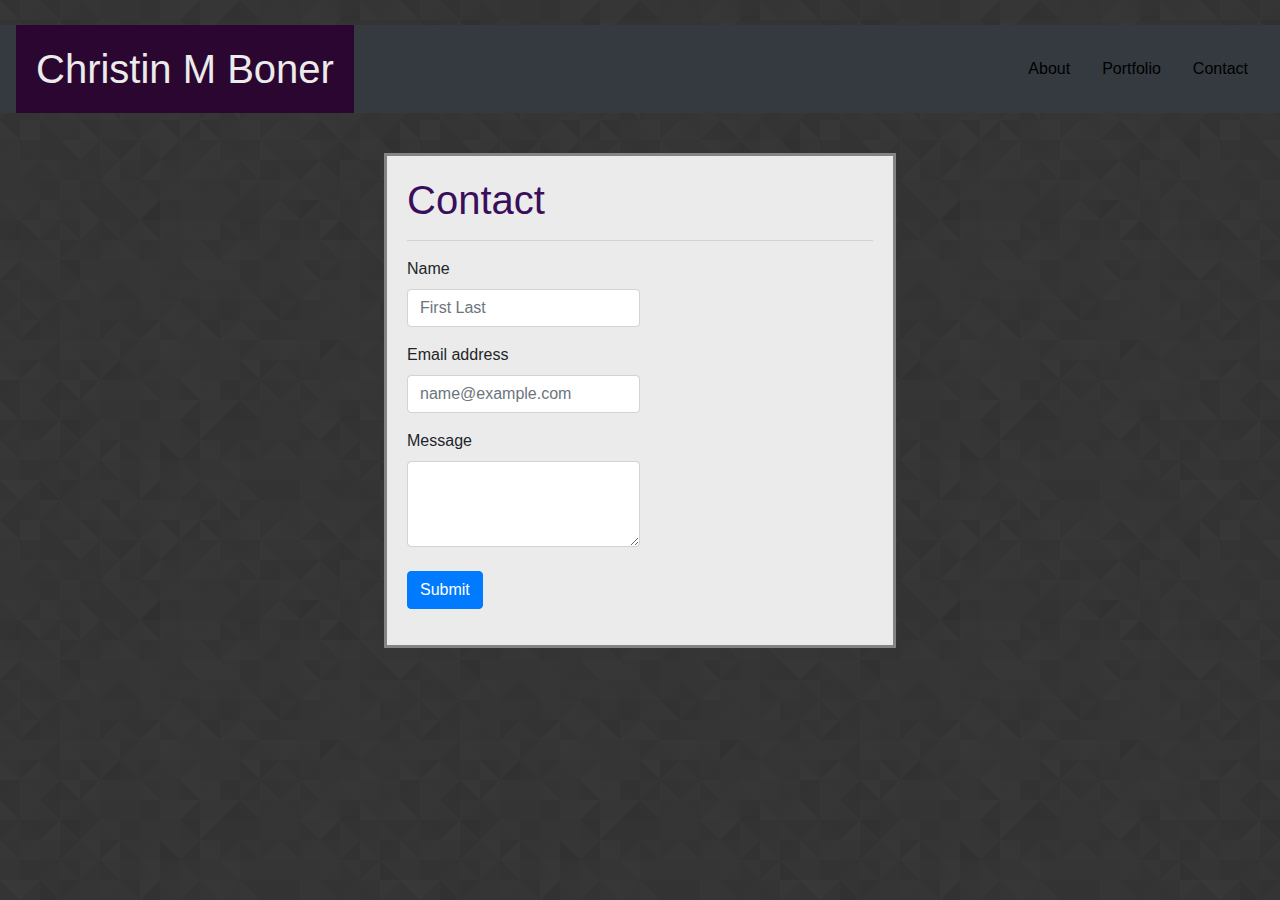
==== Contact.html @ f52e4f53 "first bootstrap draft" ====
<!doctype html>
<html lang="en">
  <head>
    <!-- Required meta tags -->
    <meta charset="utf-8">
    <meta name="viewport" content="width=device-width, initial-scale=1, shrink-to-fit=no">

    <!-- Bootstrap CSS -->
    <link rel="stylesheet" href="https://stackpath.bootstrapcdn.com/bootstrap/4.3.1/css/bootstrap.min.css" integrity="sha384-ggOyR0iXCbMQv3Xipma34MD+dH/1fQ784/j6cY/iJTQUOhcWr7x9JvoRxT2MZw1T" crossorigin="anonymous">
    <link rel="stylesheet" href="assets/style.css">
    <title>CMB Bootstrap Portfolio</title>
  </head>
  <body>
    <nav class="navbar navbar-dark bg-dark">
        <h1 class= "logo">Christin M Boner</h1>
        <ul class="nav justify-content-end">
          <li class="nav-item">
            <a id="About" class="nav-item nav-link" href="./index.html">About<span class="sr-only">(current)</span></a>
          </li>
          <li class="nav-item">
            <a id="Portfolio" class="nav-item nav-link" href="./Portfolio.html">Portfolio<span class="sr-only">(current)</span></a>
          </li>
          <li class="nav-item">
            <a id="Contact" class="nav-item nav-link" href="./Contact.html">Contact<span class="sr-only">(current)</span></a>
          </li>
        </ul>        
      </nav>
      <div class="container">
        <div class="row">
             <div class="col-lg-12">
                    <h1 style= "font-weight: lighter">
                        Contact
                    </h1>
                    <hr>
             </div>
      <div>
        <form>
          <div class="form-group col-lg-12">
              <label for="exampleFormControlInput1">Name</label>
              <input type="name" class="form-control" id="exampleFormControlInput1" placeholder="First Last">
          </div>
          <div class="form-group col-lg-12">
              <label for="exampleFormControlInput1">Email address</label>
              <input type="email" class="form-control" id="exampleFormControlInput1" placeholder="name@example.com">
          </div>
          <div class="form-group col-lg-12">
            <label for="exampleFormControlTextarea1">Message</label>
            <textarea class="form-control" id="exampleFormControlTextarea1" rows="3"></textarea>
            <br>
            <button type="submit" class="btn btn-primary">Submit</button>
          </div>
        </form>
      </div>
      </div>
      </div>

    <!-- Optional JavaScript -->
    <!-- jQuery first, then Popper.js, then Bootstrap JS -->
    <script src="https://code.jquery.com/jquery-3.3.1.slim.min.js" integrity="sha384-q8i/X+965DzO0rT7abK41JStQIAqVgRVzpbzo5smXKp4YfRvH+8abtTE1Pi6jizo" crossorigin="anonymous"></script>
    <script src="https://cdnjs.cloudflare.com/ajax/libs/popper.js/1.14.7/umd/popper.min.js" integrity="sha384-UO2eT0CpHqdSJQ6hJty5KVphtPhzWj9WO1clHTMGa3JDZwrnQq4sF86dIHNDz0W1" crossorigin="anonymous"></script>
    <script src="https://stackpath.bootstrapcdn.com/bootstrap/4.3.1/js/bootstrap.min.js" integrity="sha384-JjSmVgyd0p3pXB1rRibZUAYoIIy6OrQ6VrjIEaFf/nJGzIxFDsf4x0xIM+B07jRM" crossorigin="anonymous"></script>
  </body>
</html>
---- assets/style.css ----
#About{
    color: black;
} 
#Portfolio{
    color: black;
} 
#Contact{
    color: black;
}
nav {
    margin-top: 25px;
  }
  
body{
    background-image: url("images/prism.png");
    font-family: 'Segoe UI', Tahoma, Geneva, Verdana, sans-serif;
    font-weight: lighter;
}

h1{
    color: #390f5c;
}
img{
    width: 200px;
    height: 200px;
    padding: 10px;
}
.logo{
    font-family: 'Segoe UI', Tahoma, Geneva, Verdana, sans-serif;
    padding: 20px;
    background-color: #2a0631;
    color: #ebebeb;
    font-weight: lighter;
    margin-top: 0;
    margin-bottom: 0;
}
.navbar{
    padding-top:0;
    padding-bottom: 0;
}
.message{
    padding-left: 15px;
    position: relative;
}

.container{
    width: 40%;
    margin-top: 40px;
    background-color: white;
    border: solid;
    border-color: #868383;
    background: #ebebeb;
    padding: 20px;
}
.selfie{
    width: 200px;
    height: auto;
    float: left;
    padding-right: 20px;
}




@media (max-width: 992px) {
.container{
    width:60%;
}
}
@media (min-width: 576px) {

}


@media (min-width: 768px) {

}


@media (min-width: 992px) {
}
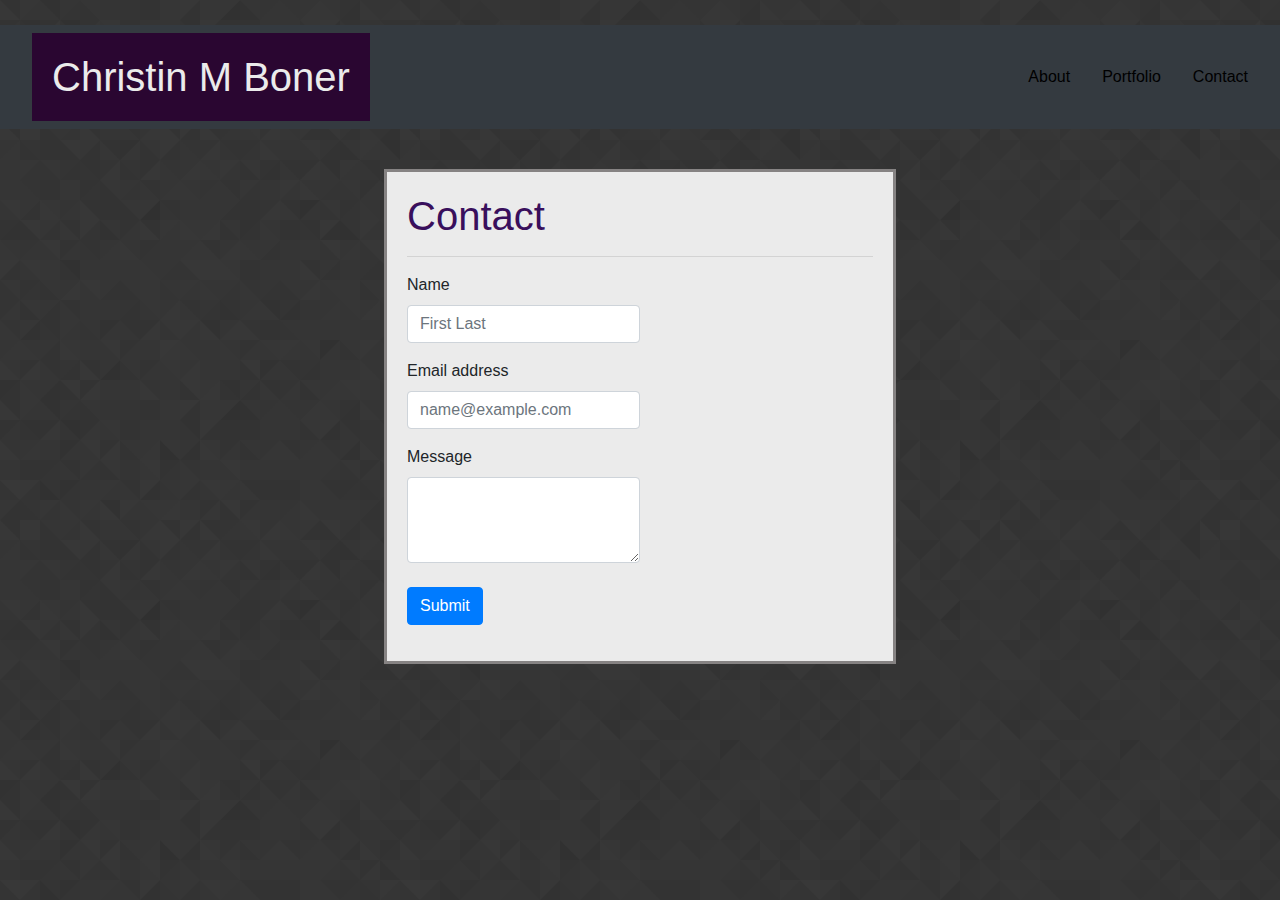
==== commit 6b0f9ee6: "adding button to logo" ====
--- a/Contact.html
+++ b/Contact.html
@@ -12,7 +12,9 @@
   </head>
   <body>
     <nav class="navbar navbar-dark bg-dark">
-        <h1 class= "logo">Christin M Boner</h1>
+  <a id="About" class="nav-item nav-link" href="./index.html">
+    <h1 class="logo">Christin M Boner</h1><span class="sr-only">(current)</span>
+  </a>
         <ul class="nav justify-content-end">
           <li class="nav-item">
             <a id="About" class="nav-item nav-link" href="./index.html">About<span class="sr-only">(current)</span></a>
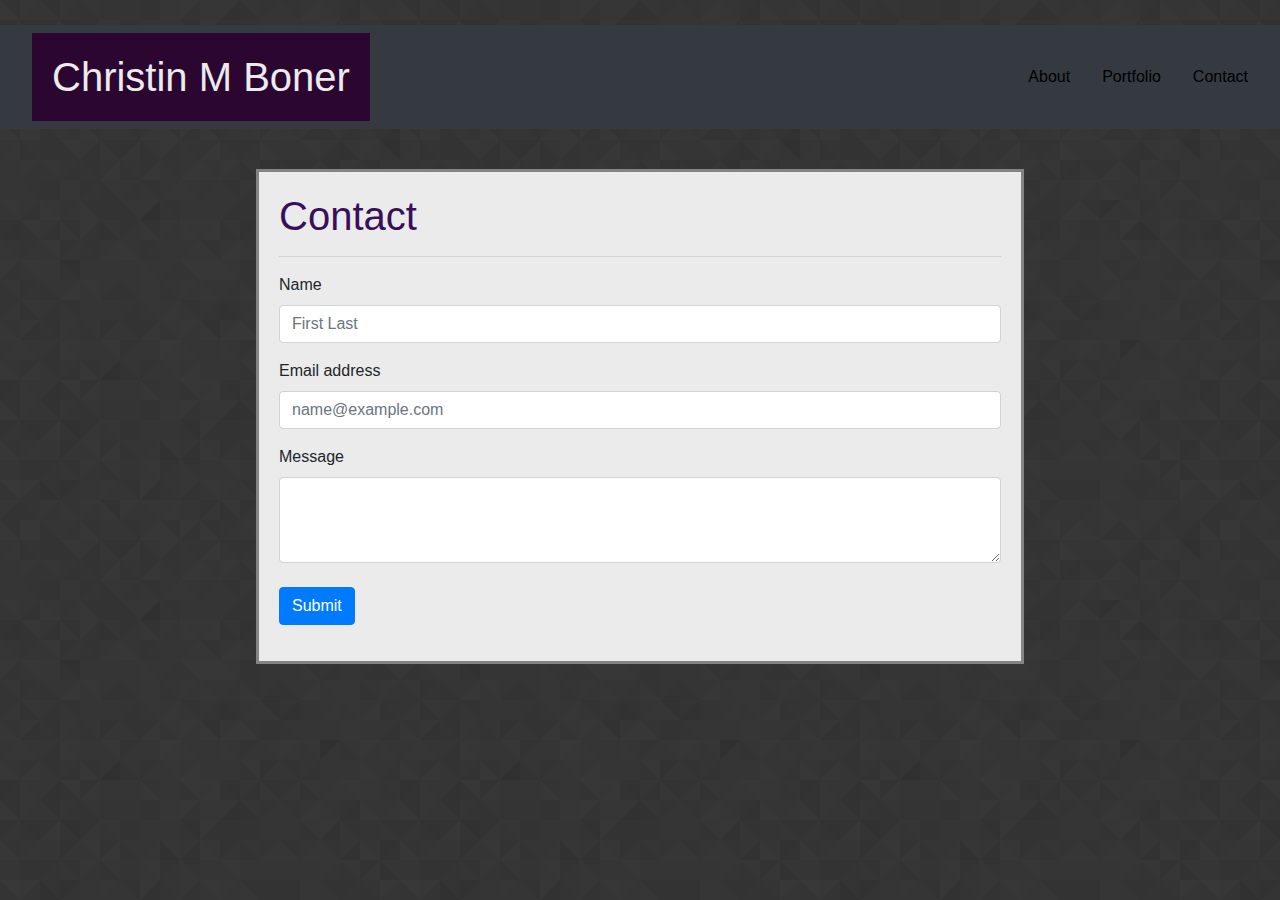
==== commit 8df7b72a: "final draft" ====
--- a/Contact.html
+++ b/Contact.html
@@ -1,49 +1,54 @@
 <!doctype html>
 <html lang="en">
-  <head>
-    <!-- Required meta tags -->
-    <meta charset="utf-8">
-    <meta name="viewport" content="width=device-width, initial-scale=1, shrink-to-fit=no">
 
-    <!-- Bootstrap CSS -->
-    <link rel="stylesheet" href="https://stackpath.bootstrapcdn.com/bootstrap/4.3.1/css/bootstrap.min.css" integrity="sha384-ggOyR0iXCbMQv3Xipma34MD+dH/1fQ784/j6cY/iJTQUOhcWr7x9JvoRxT2MZw1T" crossorigin="anonymous">
-    <link rel="stylesheet" href="assets/style.css">
-    <title>CMB Bootstrap Portfolio</title>
-  </head>
-  <body>
-    <nav class="navbar navbar-dark bg-dark">
-  <a id="About" class="nav-item nav-link" href="./index.html">
-    <h1 class="logo">Christin M Boner</h1><span class="sr-only">(current)</span>
-  </a>
-        <ul class="nav justify-content-end">
-          <li class="nav-item">
-            <a id="About" class="nav-item nav-link" href="./index.html">About<span class="sr-only">(current)</span></a>
-          </li>
-          <li class="nav-item">
-            <a id="Portfolio" class="nav-item nav-link" href="./Portfolio.html">Portfolio<span class="sr-only">(current)</span></a>
-          </li>
-          <li class="nav-item">
-            <a id="Contact" class="nav-item nav-link" href="./Contact.html">Contact<span class="sr-only">(current)</span></a>
-          </li>
-        </ul>        
-      </nav>
-      <div class="container">
-        <div class="row">
-             <div class="col-lg-12">
-                    <h1 style= "font-weight: lighter">
-                        Contact
-                    </h1>
-                    <hr>
-             </div>
-      <div>
+<head>
+  <!-- Required meta tags -->
+  <meta charset="utf-8">
+  <meta name="viewport" content="width=device-width, initial-scale=1, shrink-to-fit=no">
+
+  <!-- Bootstrap CSS -->
+  <link rel="stylesheet" href="https://stackpath.bootstrapcdn.com/bootstrap/4.3.1/css/bootstrap.min.css"
+    integrity="sha384-ggOyR0iXCbMQv3Xipma34MD+dH/1fQ784/j6cY/iJTQUOhcWr7x9JvoRxT2MZw1T" crossorigin="anonymous">
+  <link rel="stylesheet" href="assets/style.css">
+  <title>CMB Bootstrap Portfolio</title>
+</head>
+
+<body>
+  <nav class="navbar navbar-dark bg-dark">
+    <a id="About" class="nav-item nav-link" href="./index.html">
+      <h1 class="logo">Christin M Boner</h1><span class="sr-only">(current)</span>
+    </a>
+    <ul class="nav justify-content-end">
+      <li class="nav-item">
+        <a id="About" class="nav-item nav-link" href="./index.html">About<span class="sr-only">(current)</span></a>
+      </li>
+      <li class="nav-item">
+        <a id="Portfolio" class="nav-item nav-link" href="./Portfolio.html">Portfolio<span
+            class="sr-only">(current)</span></a>
+      </li>
+      <li class="nav-item">
+        <a id="Contact" class="nav-item nav-link" href="./Contact.html">Contact<span
+            class="sr-only">(current)</span></a>
+      </li>
+    </ul>
+  </nav>
+  <div class="container">
+    <div class="row">
+      <div class="col-lg-12">
+        <h1 style="font-weight: lighter">
+          Contact
+        </h1>
+        <hr>
+      </div>
+      <div style= "width: 100%;">
         <form>
           <div class="form-group col-lg-12">
-              <label for="exampleFormControlInput1">Name</label>
-              <input type="name" class="form-control" id="exampleFormControlInput1" placeholder="First Last">
+            <label for="exampleFormControlInput1">Name</label>
+            <input type="name" class="form-control" id="exampleFormControlInput1" placeholder="First Last">
           </div>
           <div class="form-group col-lg-12">
-              <label for="exampleFormControlInput1">Email address</label>
-              <input type="email" class="form-control" id="exampleFormControlInput1" placeholder="name@example.com">
+            <label for="exampleFormControlInput1">Email address</label>
+            <input type="email" class="form-control" id="exampleFormControlInput1" placeholder="name@example.com">
           </div>
           <div class="form-group col-lg-12">
             <label for="exampleFormControlTextarea1">Message</label>
@@ -53,13 +58,20 @@
           </div>
         </form>
       </div>
-      </div>
-      </div>
+    </div>
+  </div>
 
-    <!-- Optional JavaScript -->
-    <!-- jQuery first, then Popper.js, then Bootstrap JS -->
-    <script src="https://code.jquery.com/jquery-3.3.1.slim.min.js" integrity="sha384-q8i/X+965DzO0rT7abK41JStQIAqVgRVzpbzo5smXKp4YfRvH+8abtTE1Pi6jizo" crossorigin="anonymous"></script>
-    <script src="https://cdnjs.cloudflare.com/ajax/libs/popper.js/1.14.7/umd/popper.min.js" integrity="sha384-UO2eT0CpHqdSJQ6hJty5KVphtPhzWj9WO1clHTMGa3JDZwrnQq4sF86dIHNDz0W1" crossorigin="anonymous"></script>
-    <script src="https://stackpath.bootstrapcdn.com/bootstrap/4.3.1/js/bootstrap.min.js" integrity="sha384-JjSmVgyd0p3pXB1rRibZUAYoIIy6OrQ6VrjIEaFf/nJGzIxFDsf4x0xIM+B07jRM" crossorigin="anonymous"></script>
-  </body>
+  <!-- Optional JavaScript -->
+  <!-- jQuery first, then Popper.js, then Bootstrap JS -->
+  <script src="https://code.jquery.com/jquery-3.3.1.slim.min.js"
+    integrity="sha384-q8i/X+965DzO0rT7abK41JStQIAqVgRVzpbzo5smXKp4YfRvH+8abtTE1Pi6jizo"
+    crossorigin="anonymous"></script>
+  <script src="https://cdnjs.cloudflare.com/ajax/libs/popper.js/1.14.7/umd/popper.min.js"
+    integrity="sha384-UO2eT0CpHqdSJQ6hJty5KVphtPhzWj9WO1clHTMGa3JDZwrnQq4sF86dIHNDz0W1"
+    crossorigin="anonymous"></script>
+  <script src="https://stackpath.bootstrapcdn.com/bootstrap/4.3.1/js/bootstrap.min.js"
+    integrity="sha384-JjSmVgyd0p3pXB1rRibZUAYoIIy6OrQ6VrjIEaFf/nJGzIxFDsf4x0xIM+B07jRM"
+    crossorigin="anonymous"></script>
+</body>
+
 </html>--- a/assets/style.css
+++ b/assets/style.css
@@ -44,7 +44,7 @@
 }
 
 .container{
-    width: 40%;
+    width: 60%;
     margin-top: 40px;
     background-color: white;
     border: solid;
@@ -57,25 +57,4 @@
     height: auto;
     float: left;
     padding-right: 20px;
-}
-
-
-
-
-@media (max-width: 992px) {
-.container{
-    width:60%;
-}
-}
-@media (min-width: 576px) {
-
-}
-
-
-@media (min-width: 768px) {
-
-}
-
-
-@media (min-width: 992px) {
 }